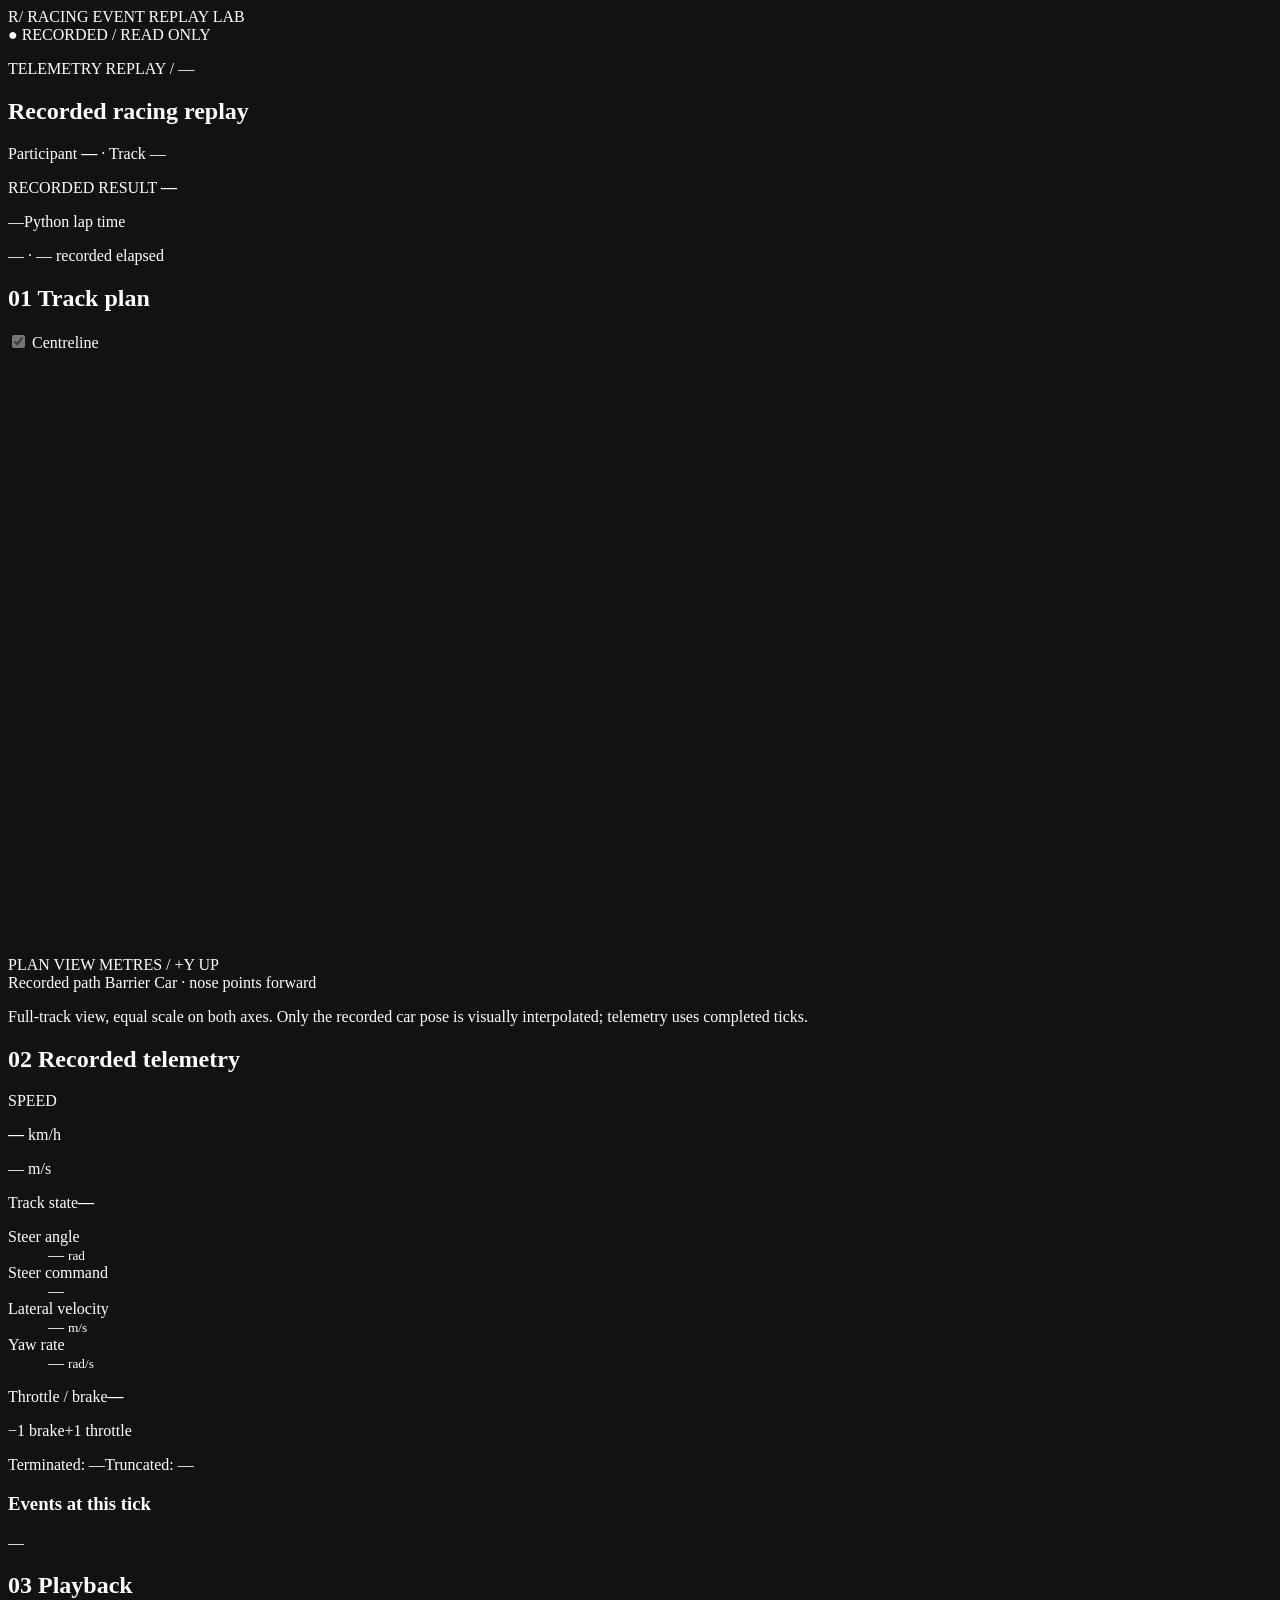
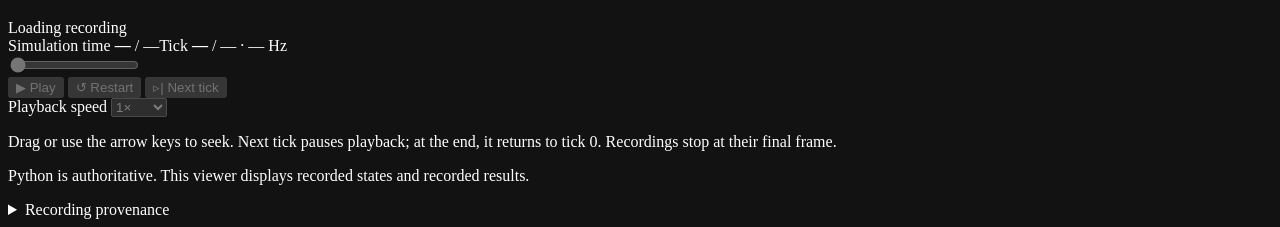
==== racing_event/assets/replay.html @ 65f505e6 "feat: add Python replay boundary and offline telemetry viewer" ====
<!doctype html>
<html lang="en">
<head>
  <meta charset="utf-8">
  <meta name="viewport" content="width=device-width, initial-scale=1">
  <meta name="color-scheme" content="dark">
  <title>Racing Event · Recorded replay</title>
  <style>/*__REPLAY_CSS__*/</style>
</head>
<body>
  <main class="replay-shell">
    <header class="masthead">
      <div class="brand"><span class="brand-mark" aria-hidden="true">R/</span> RACING EVENT <span class="edition">REPLAY LAB</span></div>
      <span class="read-only"><span aria-hidden="true">●</span> RECORDED / READ ONLY</span>
    </header>

    <section class="run-heading" aria-labelledby="track-name">
      <div>
        <p class="eyebrow">TELEMETRY REPLAY <span aria-hidden="true">/</span> <span id="source-mode">—</span></p>
        <h1 id="track-name">Recorded racing replay</h1>
        <p class="run-source">Participant <strong id="participant-id">—</strong> <span aria-hidden="true">·</span> Track <span id="track-id">—</span></p>
      </div>
      <div class="result-card">
        <div><span class="eyebrow">RECORDED RESULT</span> <strong id="result-status" class="badge">—</strong></div>
        <p class="lap-time"><span id="lap-time">—</span><span class="unit">Python lap time</span></p>
        <p class="result-detail"><span id="result-code">—</span> <span aria-hidden="true">·</span> <span id="result-elapsed">—</span> recorded elapsed</p>
      </div>
    </section>

    <div id="replay-error" class="error-panel" role="alert" hidden>
      <h2>Replay unavailable</h2>
      <p id="error-message">Replay data could not be loaded.</p>
    </div>
    <noscript><div class="error-panel">JavaScript is required to view this recorded replay. No network connection is needed.</div></noscript>

    <div class="workspace">
      <section class="track-panel panel" aria-labelledby="track-view-title">
        <div class="panel-heading">
          <h2 id="track-view-title"><span class="section-number">01</span> Track plan</h2>
          <label class="check-control"><input id="show-centerline" data-control type="checkbox" checked disabled> Centreline</label>
        </div>
        <div id="canvas-viewport" class="canvas-viewport">
          <canvas id="track-canvas" width="960" height="600" role="img" aria-label="Top-down track plan and recorded car position" aria-describedby="canvas-description">Your browser cannot display the track canvas. Recorded telemetry is available in the adjacent panel.</canvas>
          <div class="view-tag" aria-hidden="true">PLAN VIEW <span>METRES / +Y UP</span></div>
        </div>
        <div class="track-legend" aria-label="Track legend">
          <span><i class="legend-line car-line" aria-hidden="true"></i> Recorded path</span>
          <span><i class="legend-line barrier-line" aria-hidden="true"></i> Barrier</span>
          <span><i class="legend-car" aria-hidden="true"></i> Car · nose points forward</span>
        </div>
        <p id="canvas-description" class="panel-note">Full-track view, equal scale on both axes. Only the recorded car pose is visually interpolated; telemetry uses completed ticks.</p>
      </section>

      <aside class="telemetry-panel panel" aria-labelledby="telemetry-title">
        <div class="panel-heading"><h2 id="telemetry-title"><span class="section-number">02</span> Recorded telemetry</h2></div>
        <div class="speed-readout"><p class="eyebrow">SPEED</p><p><strong id="speed-kmh">—</strong> <span>km/h</span></p><p class="secondary-speed"><span id="speed-ms">—</span> m/s</p></div>
        <div class="telemetry-content">
          <div class="surface-row"><span>Track state</span><strong id="off-track" class="badge">—</strong></div>
          <dl class="telemetry-grid">
            <div><dt>Steer angle</dt><dd><span id="steer-angle">—</span> <small>rad</small></dd></div>
            <div><dt>Steer command</dt><dd id="steering-command">—</dd></div>
            <div><dt>Lateral velocity</dt><dd><span id="lateral-velocity">—</span> <small>m/s</small></dd></div>
            <div><dt>Yaw rate</dt><dd><span id="yaw-rate">—</span> <small>rad/s</small></dd></div>
          </dl>
          <div class="input-channel"><div><span>Throttle / brake</span><strong id="throttle-value">—</strong></div><div class="input-meter" aria-hidden="true"><span id="throttle-fill"></span></div><p><span>−1 brake</span><span>+1 throttle</span></p></div>
          <div class="recorded-flags"><span id="terminated-flag">Terminated: —</span><span id="truncated-flag">Truncated: —</span></div>
          <div class="events"><h3>Events at this tick</h3><p id="frame-events">—</p></div>
        </div>
      </aside>
    </div>

    <section class="transport panel" aria-labelledby="playback-title">
      <div class="transport-heading">
        <h2 id="playback-title"><span class="section-number">03</span> Playback</h2>
        <span id="playback-status" class="playback-status" role="status" aria-live="polite">Loading recording</span>
      </div>
      <div class="timeline-heading"><label for="scrubber">Simulation time <strong id="simulation-time">—</strong><span class="time-total"> / <span id="duration">—</span></span></label><span class="tick-readout">Tick <strong id="current-tick">—</strong> / <span id="total-ticks">—</span> <span aria-hidden="true">·</span> <span id="tick-hz">—</span> Hz</span></div>
      <input id="scrubber" class="scrubber" data-control type="range" min="0" max="0" step="any" value="0" aria-describedby="scrubber-help" disabled>
      <div class="transport-controls">
        <div class="buttons">
          <button id="play-pause" class="primary-button" data-control type="button" aria-pressed="false" disabled><span id="play-icon" aria-hidden="true">▶</span> <span id="play-label">Play</span></button>
          <button id="restart" data-control type="button" disabled><span aria-hidden="true">↺</span> Restart</button>
          <button id="next-tick" data-control type="button" disabled><span aria-hidden="true">▹|</span> Next tick</button>
        </div>
        <label class="speed-control" for="playback-speed">Playback speed <select id="playback-speed" data-control disabled><option value="0.25">0.25×</option><option value="0.5">0.5×</option><option value="1" selected>1×</option><option value="2">2×</option><option value="4">4×</option></select></label>
      </div>
      <p id="scrubber-help" class="panel-note">Drag or use the arrow keys to seek. Next tick pauses playback; at the end, it returns to tick 0. Recordings stop at their final frame.</p>
    </section>

    <footer class="replay-footer">
      <p>Python is authoritative. This viewer displays recorded states and recorded results.</p>
      <details class="provenance"><summary>Recording provenance</summary><dl><div><dt>Engine code</dt><dd id="code-hash">—</dd></div><div><dt>Engine config</dt><dd id="config-hash">—</dd></div><div><dt>Track content</dt><dd id="track-hash">—</dd></div><div><dt>Trajectory</dt><dd id="trajectory-hash">—</dd></div><div><dt>Payload</dt><dd id="payload-hash">—</dd></div><div><dt>Recorded steps</dt><dd id="result-steps">—</dd></div></dl></details>
    </footer>
  </main>
  <!--__REPLAY_DATA__-->
  <script>/*__REPLAY_JS__*/</script>
</body>
</html>
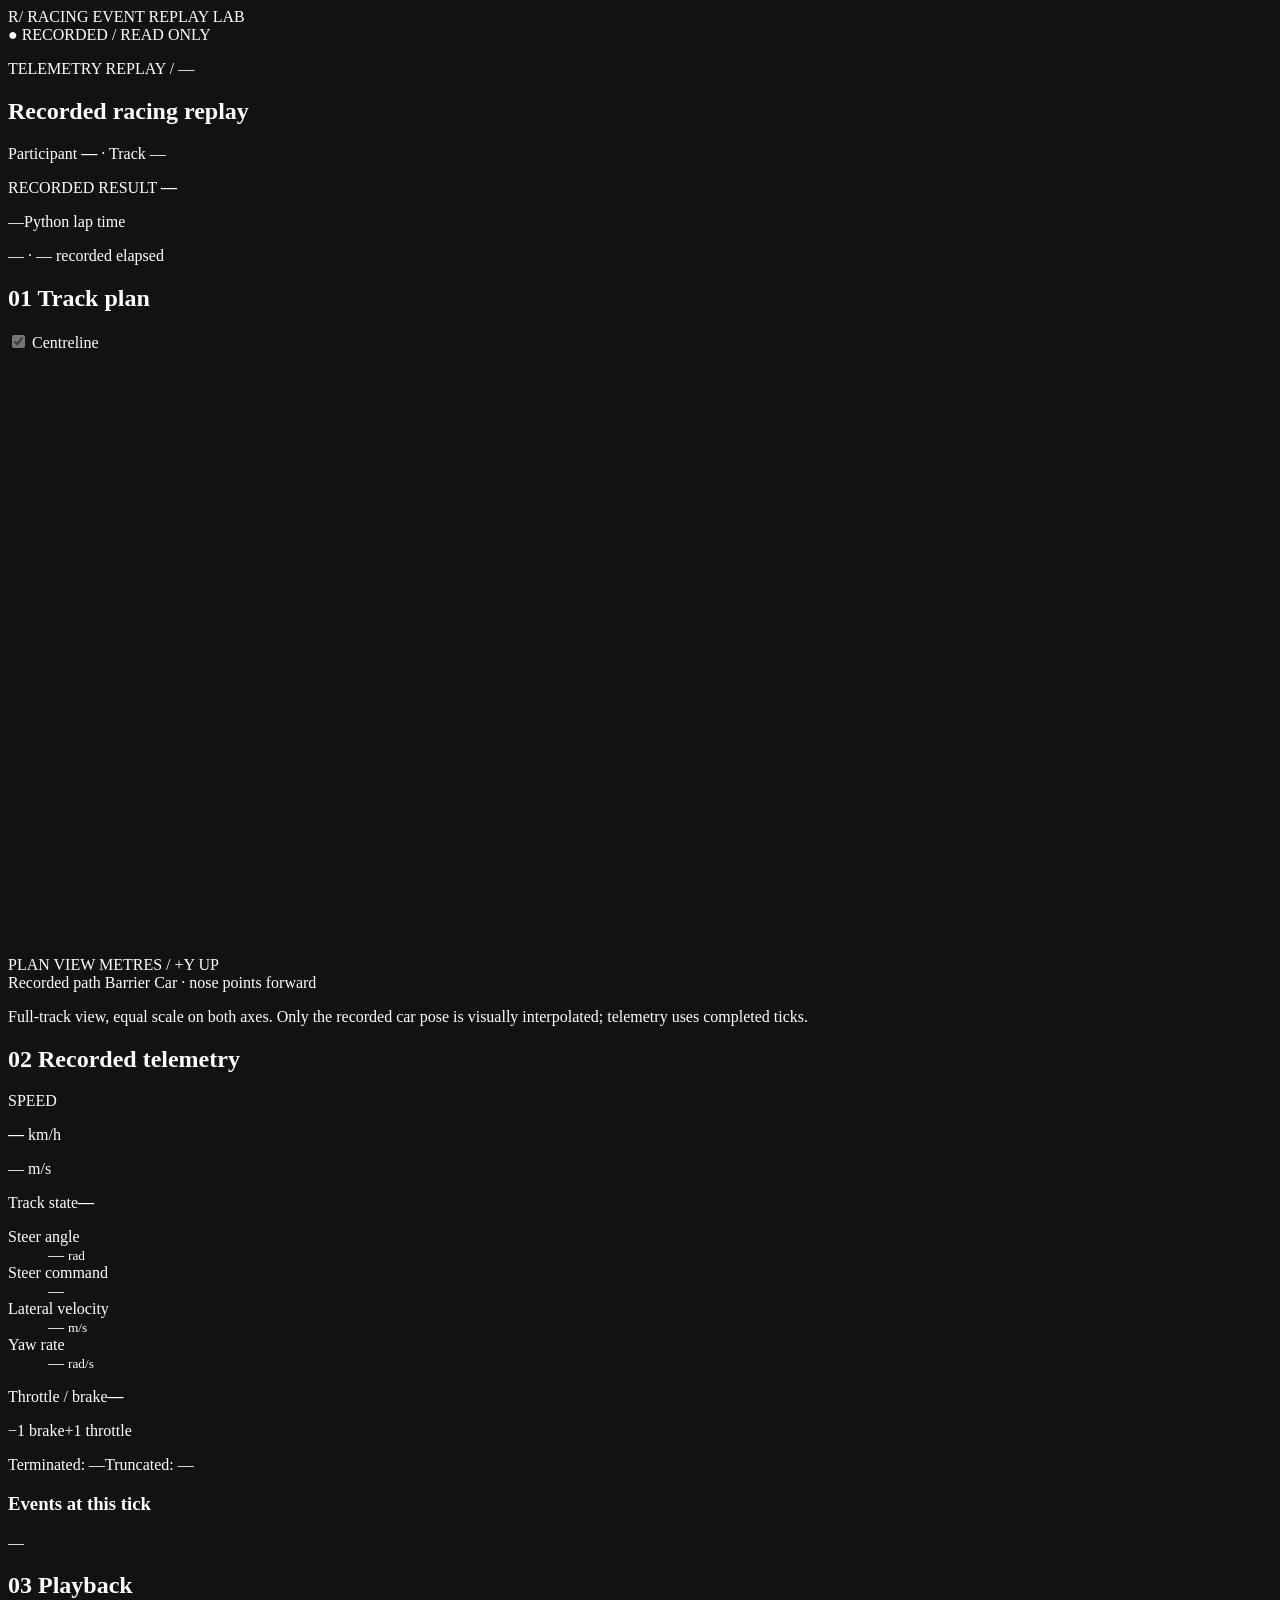
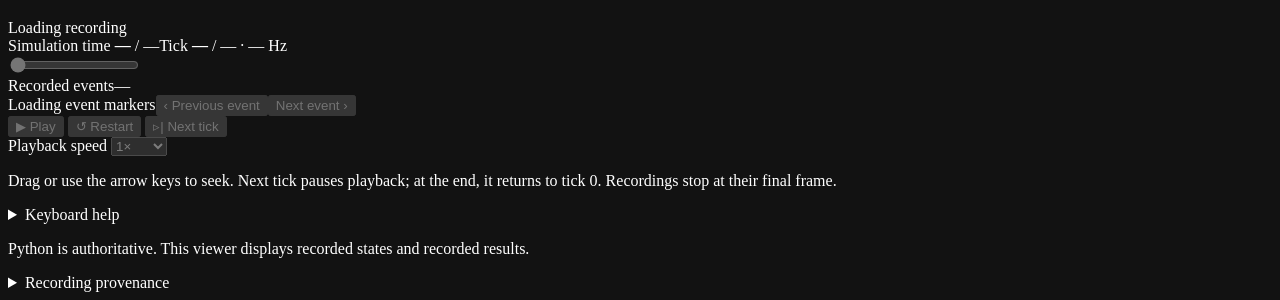
==== commit a6e11904: "feat: add participant delivery foundation" ====
--- a/racing_event/assets/replay.html
+++ b/racing_event/assets/replay.html
@@ -76,6 +76,11 @@
       </div>
       <div class="timeline-heading"><label for="scrubber">Simulation time <strong id="simulation-time">—</strong><span class="time-total"> / <span id="duration">—</span></span></label><span class="tick-readout">Tick <strong id="current-tick">—</strong> / <span id="total-ticks">—</span> <span aria-hidden="true">·</span> <span id="tick-hz">—</span> Hz</span></div>
       <input id="scrubber" class="scrubber" data-control type="range" min="0" max="0" step="any" value="0" aria-describedby="scrubber-help" disabled>
+      <div class="event-rail" aria-label="Recorded event timeline">
+        <div class="event-rail-heading"><span>Recorded events</span><span id="event-count">—</span></div>
+        <div id="event-markers" class="event-markers" role="list" aria-label="Recorded event markers"></div>
+        <div class="event-nav"><span id="event-status" class="event-status" role="status" aria-live="polite">Loading event markers</span><span class="event-nav-buttons"><button id="previous-event" data-control type="button" disabled>‹ Previous event</button><button id="next-event" data-control type="button" disabled>Next event ›</button></span></div>
+      </div>
       <div class="transport-controls">
         <div class="buttons">
           <button id="play-pause" class="primary-button" data-control type="button" aria-pressed="false" disabled><span id="play-icon" aria-hidden="true">▶</span> <span id="play-label">Play</span></button>
@@ -85,6 +90,7 @@
         <label class="speed-control" for="playback-speed">Playback speed <select id="playback-speed" data-control disabled><option value="0.25">0.25×</option><option value="0.5">0.5×</option><option value="1" selected>1×</option><option value="2">2×</option><option value="4">4×</option></select></label>
       </div>
       <p id="scrubber-help" class="panel-note">Drag or use the arrow keys to seek. Next tick pauses playback; at the end, it returns to tick 0. Recordings stop at their final frame.</p>
+      <details id="keyboard-help" class="keyboard-help"><summary>Keyboard help</summary><p><kbd>Space</kbd> play or pause · <kbd>←</kbd>/<kbd>→</kbd> one tick · <kbd>Shift</kbd> + arrow one second · <kbd>Page Up</kbd>/<kbd>Page Down</kbd> ten seconds · <kbd>Home</kbd>/<kbd>End</kbd> endpoints · <kbd>[</kbd>/<kbd>]</kbd> playback speed · <kbd>R</kbd> restart.</p></details>
     </section>
 
     <footer class="replay-footer">
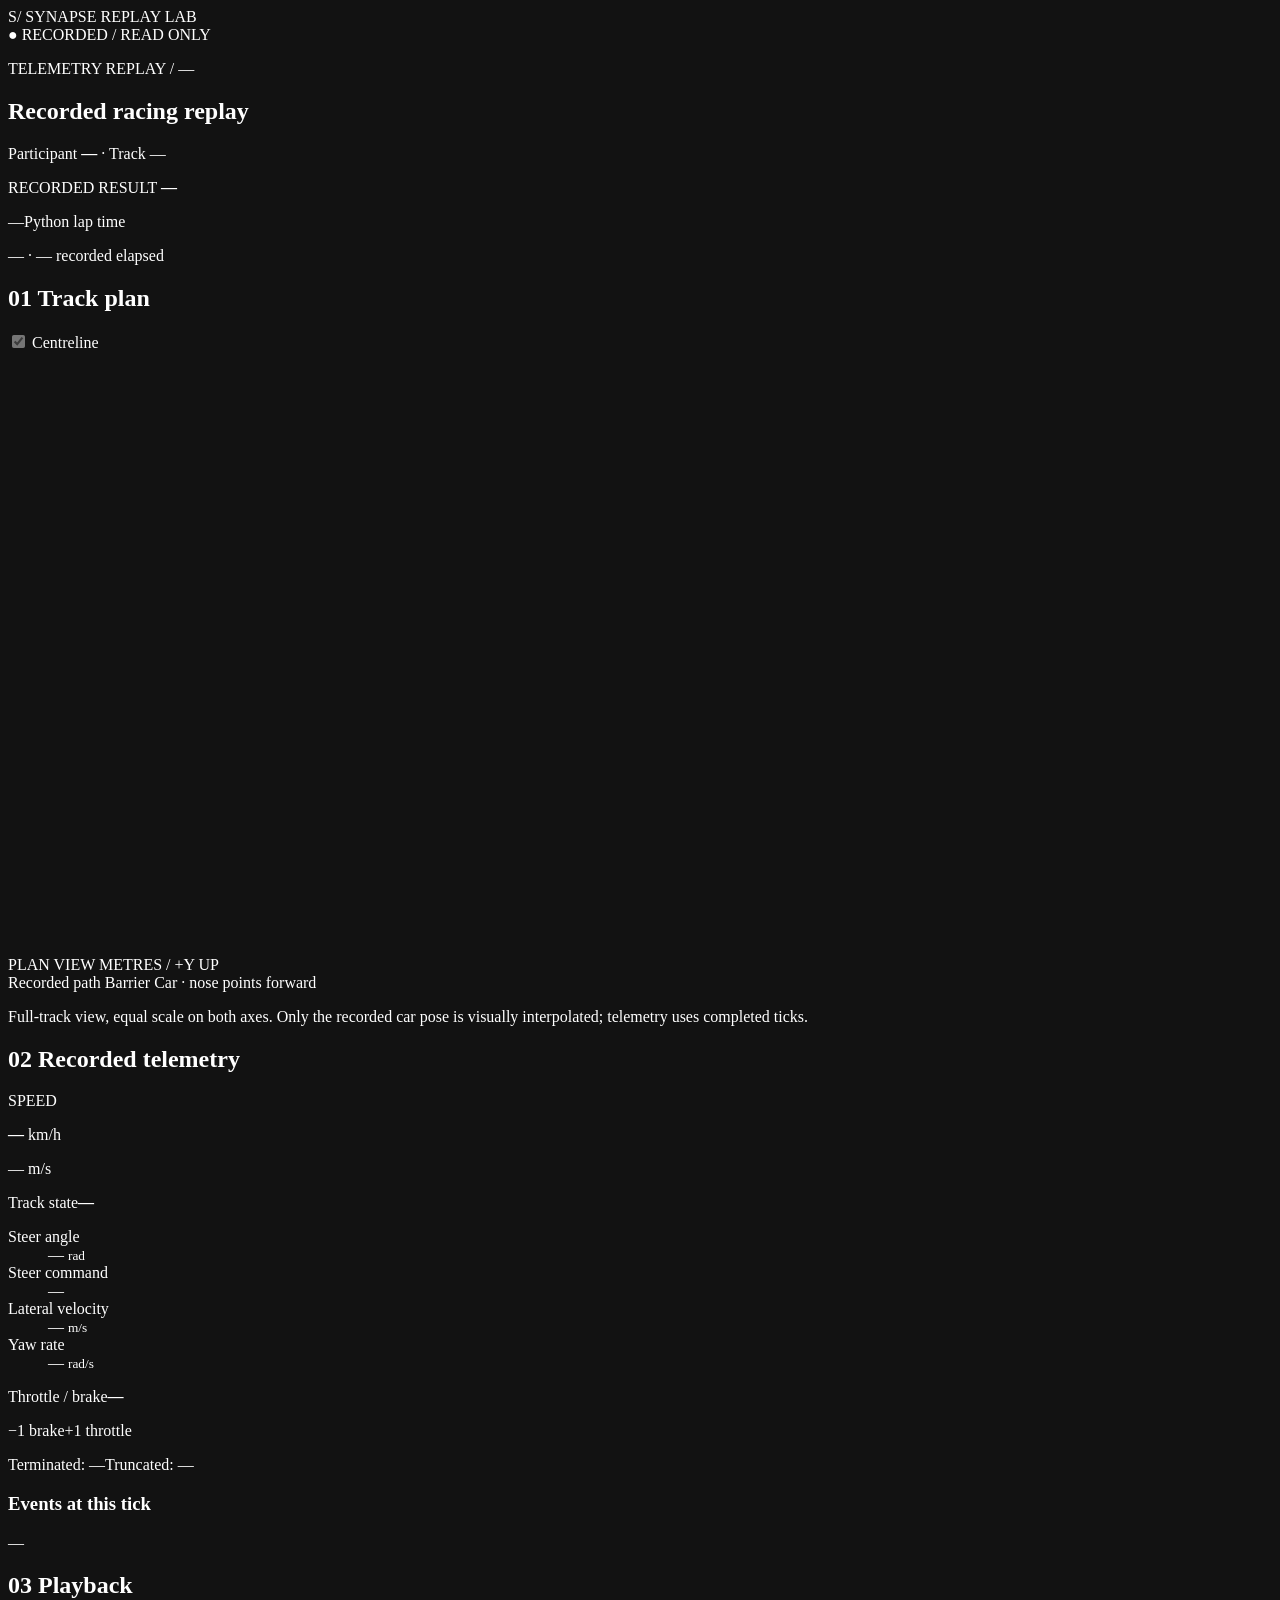
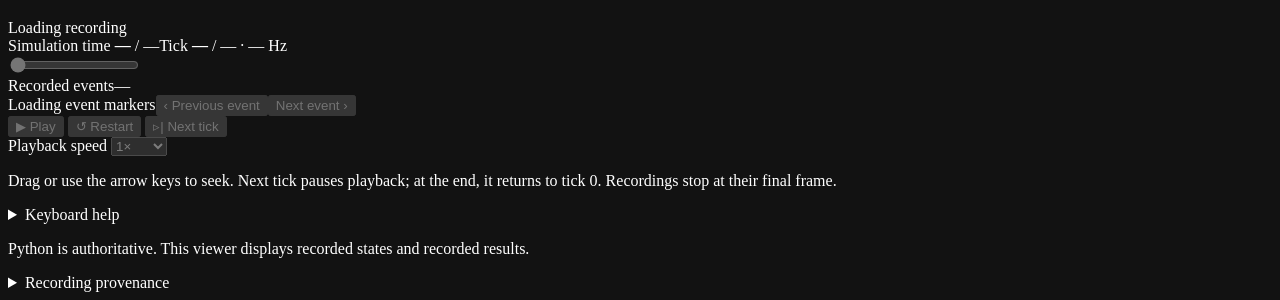
==== commit aa5bc986: "feat: improve SYNAPSE participant setup and replays" ====
--- a/racing_event/assets/replay.html
+++ b/racing_event/assets/replay.html
@@ -4,13 +4,13 @@
   <meta charset="utf-8">
   <meta name="viewport" content="width=device-width, initial-scale=1">
   <meta name="color-scheme" content="dark">
-  <title>Racing Event · Recorded replay</title>
+  <title>SYNAPSE · Recorded replay</title>
   <style>/*__REPLAY_CSS__*/</style>
 </head>
 <body>
   <main class="replay-shell">
     <header class="masthead">
-      <div class="brand"><span class="brand-mark" aria-hidden="true">R/</span> RACING EVENT <span class="edition">REPLAY LAB</span></div>
+      <div class="brand"><span class="brand-mark" aria-hidden="true">S/</span> SYNAPSE <span class="edition">REPLAY LAB</span></div>
       <span class="read-only"><span aria-hidden="true">●</span> RECORDED / READ ONLY</span>
     </header>
 
